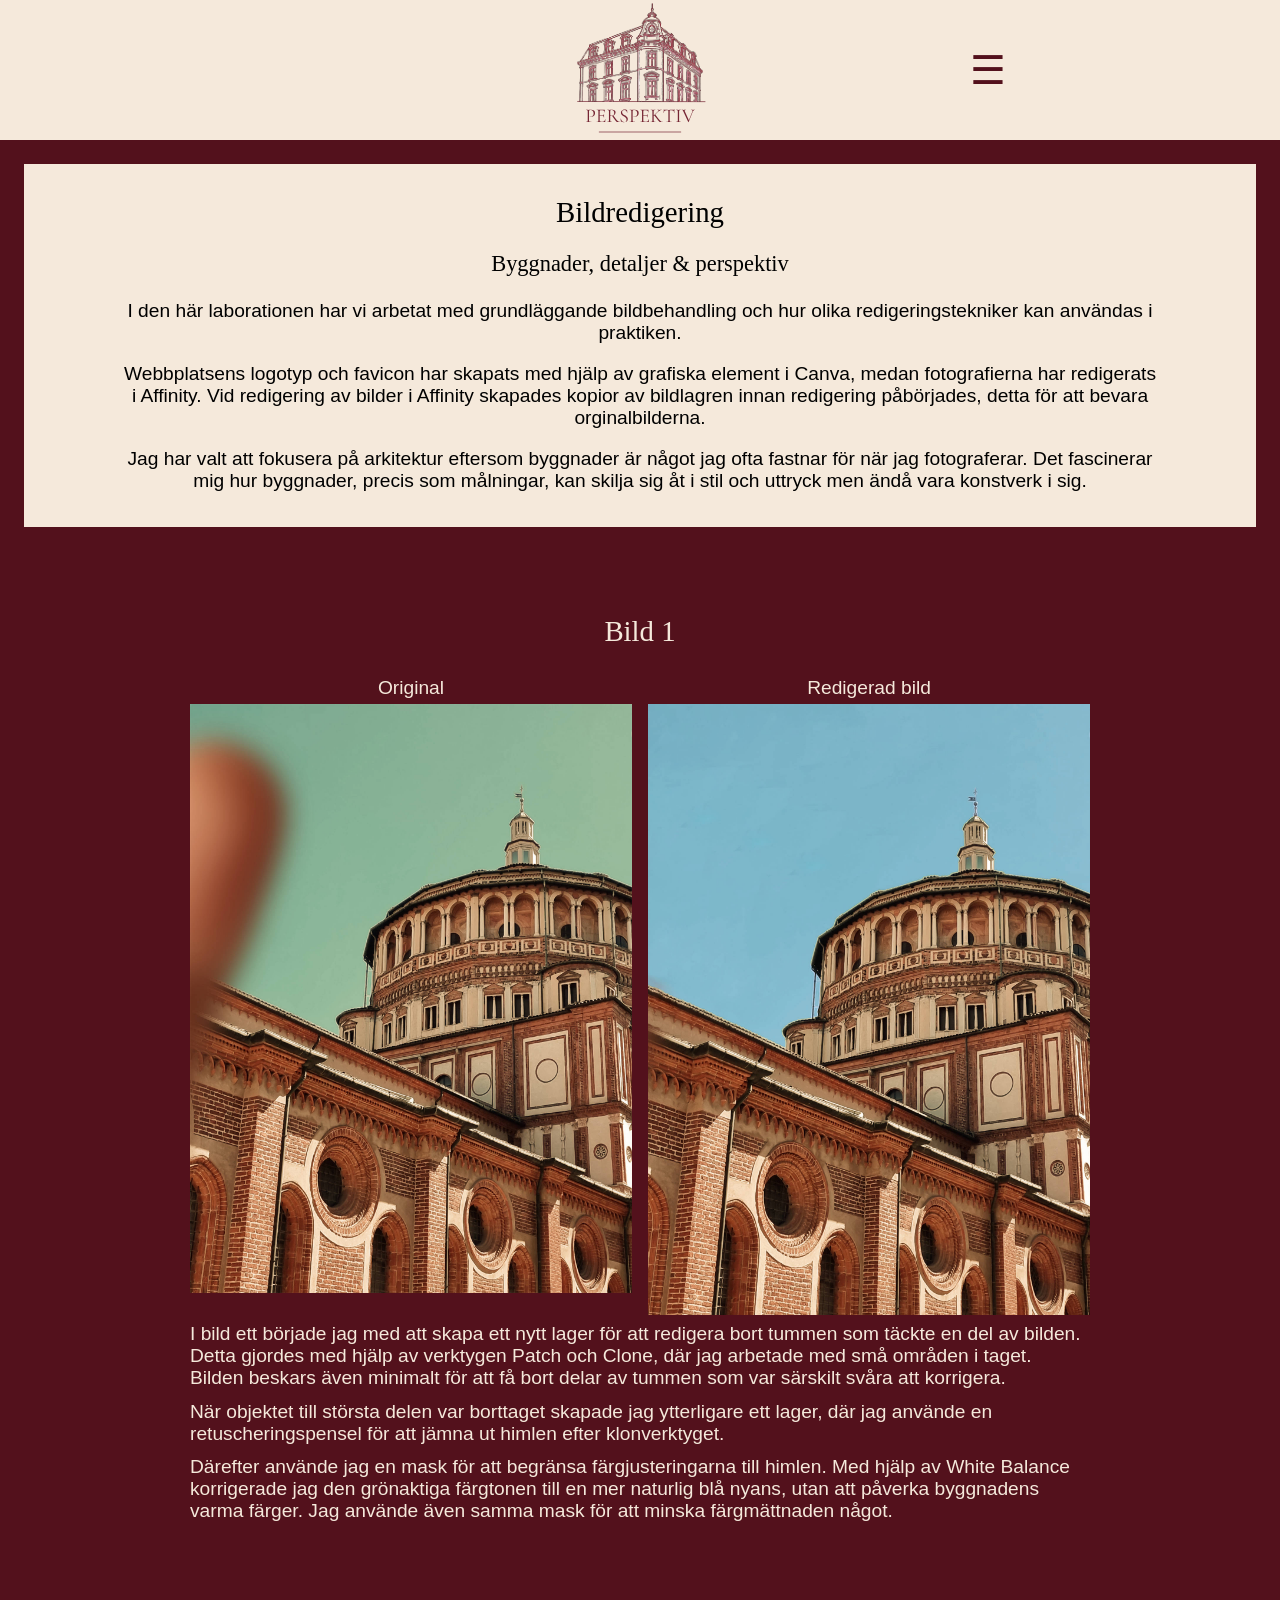
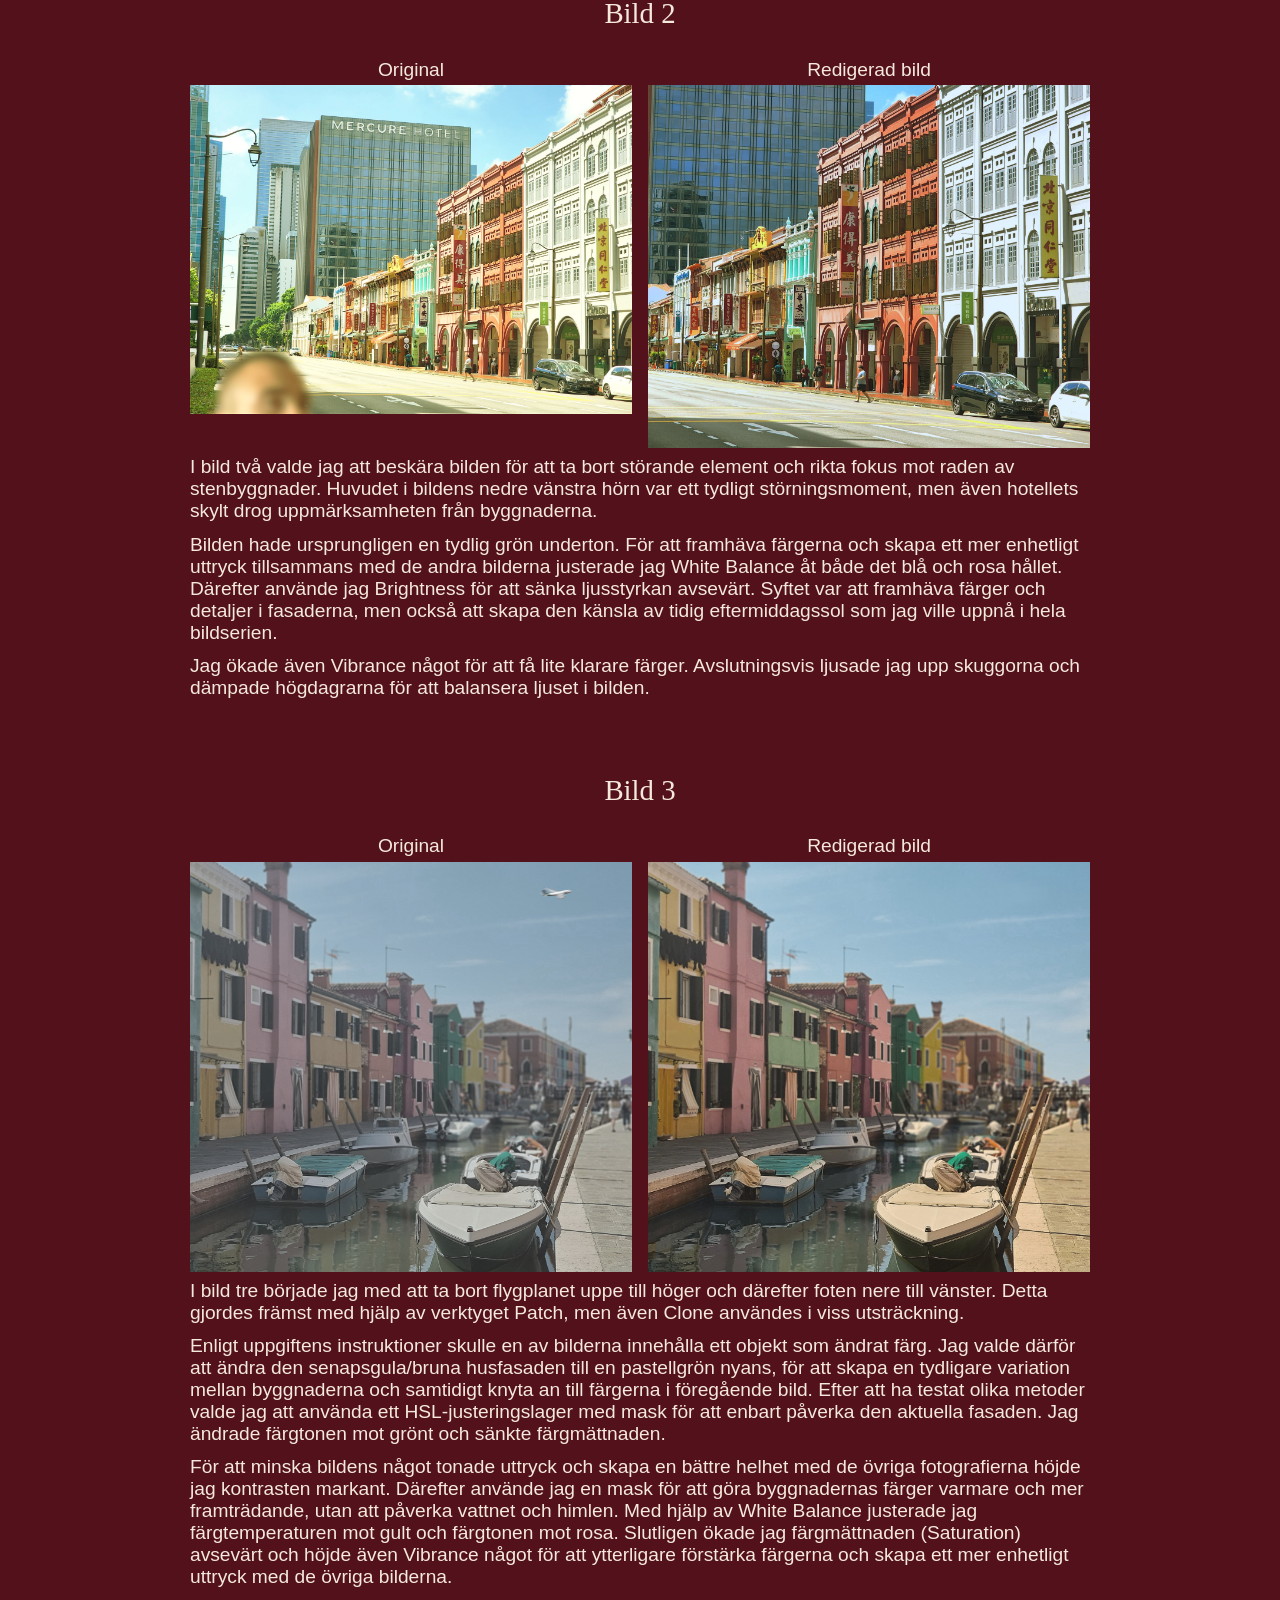
==== product.html @ b6aa11b4 "Initial commit - Perspektiv website" ====
<!DOCTYPE html>
<html lang="sv">

<head>
    <meta charset="UTF-8">
    <meta name="viewport" content="width=device-width, initial-scale=1.0">
    <link rel="Stylesheet" href="css/style.css">
    <script src="js/main.js" defer></script>

    <link rel="icon" type="image/x-icon" href="images/favicon.ico">
    <link rel="icon" type="image/png" href="images/favicon.png">

    <title>Perspektiv</title>
</head>

<body>
    <header>
        <!-- Logotyp men inbyggd länk till startsida-->
        <a href="index.html" class="logo">
            <img src="images/logo.svg" alt="Perspektivs logotyp">
        </a>

        <!-- Navigation/Meny -->
        <button class="menu-toggle">☰</button>
        <nav class="menu">
            <ul>
                <li><a href="index.html">Start</a></li>
                <li><a href="product.html">Bildredigering</a></li>
                <li><a href="about.html">Om mig</a></li>
            </ul>
        </nav>
    </header>
    <main>
        <section class="image-intro">
            <h1>Bildredigering</h1>
            <p class="accent-text">Byggnader, detaljer & perspektiv</p>
            <p>I den här laborationen har vi arbetat med grundläggande bildbehandling och hur olika redigeringstekniker
                kan användas i praktiken.</p>
            <p>
                Webbplatsens logotyp och favicon har skapats med hjälp av grafiska element i Canva, medan fotografierna
                har redigerats i Affinity.
                Vid redigering av bilder i Affinity skapades kopior av bildlagren innan redigering påbörjades, detta för
                att bevara orginalbilderna.
            </p>
            <p>
                Jag har valt att fokusera på arkitektur eftersom byggnader är något jag ofta fastnar för när jag
                fotograferar.
                Det fascinerar mig hur byggnader, precis som målningar, kan skilja sig åt i stil och uttryck men ändå
                vara konstverk i sig.
            </p>
        </section>
        <section class="editing-gallery">

            <article class="image-comparison">
                <h2>Bild 1</h2>
                <p class="image-label">Original</p>
                <p class="image-label">Redigerad bild</p>

                <img src="images/original001.jpg" alt="Originalfoto av kyrkobyggnad med en tumme som skymmer delar av bilden">
                <img src="images/bildserie001.jpeg" alt="Redigerat foto av kyrkobyggnad där tummen har tagits bort och himlens färger korrigerats">

                <p class="edit-info">
                    I bild ett började jag med att skapa ett nytt lager för att redigera bort tummen som täckte en del
                    av bilden.
                    Detta gjordes med hjälp av verktygen Patch och Clone, där jag arbetade med små områden i taget.
                    Bilden beskars även
                    minimalt för att få bort delar av tummen som var särskilt svåra att korrigera.
                </p>
                <p class="edit-info">När objektet till största delen var borttaget skapade jag ytterligare ett lager,
                    där jag använde en retuscheringspensel för att jämna ut himlen efter klonverktyget.</p>
                <p class="edit-info">
                    Därefter använde jag en mask för att begränsa färgjusteringarna till himlen. Med hjälp av White
                    Balance korrigerade jag den
                    grönaktiga färgtonen till en mer naturlig blå nyans, utan att påverka byggnadens varma färger. Jag
                    använde även samma mask för
                    att minska färgmättnaden något.
                </p>
            </article>

            <article class="image-comparison">
                <h2>Bild 2</h2>
                <p class="image-label">Original</p>
                <p class="image-label">Redigerad bild</p>

                <img src="images/original002.jpg" alt="Originalfoto av färgglada stadsfasader med störande objekt i förgrunden">
                <img src="images/bildserie002.jpeg" alt="Redigerat foto av stadsfasader med beskuren komposition och justerade färger">
                <p class="edit-info">
                    I bild två valde jag att beskära bilden för att ta bort störande element och rikta fokus mot raden
                    av stenbyggnader.
                    Huvudet i bildens nedre vänstra hörn var ett tydligt störningsmoment, men även hotellets skylt drog
                    uppmärksamheten från byggnaderna.
                </p>
                <p class="edit-info">
                    Bilden hade ursprungligen en tydlig grön underton. För att framhäva färgerna och skapa ett mer
                    enhetligt uttryck tillsammans med de andra bilderna
                    justerade jag White Balance åt både det blå och rosa hållet. Därefter använde jag Brightness för att
                    sänka ljusstyrkan avsevärt.
                    Syftet var att framhäva färger och detaljer i fasaderna, men också att skapa den känsla av tidig
                    eftermiddagssol som jag ville uppnå i hela bildserien.
                </p>
                <p class="edit-info">
                    Jag ökade även Vibrance något för att få lite klarare färger. Avslutningsvis ljusade jag upp
                    skuggorna och dämpade högdagrarna för att balansera ljuset i bilden.
                </p>
            </article>

            <article class="image-comparison">
                <h2>Bild 3</h2>
                <p class="image-label">Original</p>
                <p class="image-label">Redigerad bild</p>

                <img src="images/original003.jpg" alt="Originalfoto av kanal med båtar, pastellfärgade hus och ett flygplan på himlen">
                <img src="images/bildserie003.jpeg" alt="Redigerat foto av kanal med båtar och pastellfärgade hus där ett flygplan tagits bort och en husfasad ändrats till grön">
                <p class="edit-info">
                    I bild tre började jag med att ta bort flygplanet uppe till höger och därefter foten nere till
                    vänster.
                    Detta gjordes främst med hjälp av verktyget Patch, men även Clone användes i viss utsträckning.
                </p>
                <p class="edit-info">
                    Enligt uppgiftens instruktioner skulle en av bilderna innehålla ett objekt som ändrat färg. Jag
                    valde därför
                    att ändra den senapsgula/bruna husfasaden till en pastellgrön nyans, för att skapa en tydligare
                    variation mellan
                    byggnaderna och samtidigt knyta an till färgerna i föregående bild. Efter att ha testat olika
                    metoder valde jag att
                    använda ett HSL-justeringslager med mask för att enbart påverka den aktuella fasaden. Jag ändrade
                    färgtonen mot grönt och sänkte färgmättnaden.
                </p>
                <p class="edit-info">
                    För att minska bildens något tonade uttryck och skapa en bättre helhet med de övriga fotografierna
                    höjde jag kontrasten markant.
                    Därefter använde jag en mask för att göra byggnadernas färger varmare och mer framträdande, utan att
                    påverka vattnet och himlen.
                    Med hjälp av White Balance justerade jag färgtemperaturen mot gult och färgtonen mot rosa. Slutligen
                    ökade jag färgmättnaden (Saturation)
                    avsevärt och höjde även Vibrance något för att ytterligare förstärka färgerna och skapa ett mer
                    enhetligt uttryck med de övriga bilderna.
                </p>
            </article>
        </section>
    </main>

</body>

</html>
---- css/style.css ----
/* 
    --- 0. Grundläggande styling --- 
*/

:root {
    --primary-color: #f5e9db;
    --secondary-color: #53111c;
    --pink-color: #d2aeab;

}

body {
    background-color: var(--secondary-color);
    margin: 0;
    text-align: center;
    color: var(--primary-color);
    font-size: 16px;
    font-family: Arial, Helvetica, sans-serif;
}

a {
    color: inherit;
    text-decoration: none;
}

a:hover {
    text-decoration: underline;
}

h1,
h2 {
    font-family: Georgia, 'Times New Roman', Times, serif;
    font-weight: 400;
    padding-top: 1rem;
}

.accent-text {
    font-family: Georgia, 'Times New Roman', Times, serif;
    font-size: 1.4rem;
}



/* 
    --- 1. Header och navigation --- 
*/

header {
    display: grid;
    grid-template-columns: 1fr auto 1fr;
    grid-template-rows: minmax(0, 1fr);
    align-items: center;
    height: 100px;
    padding: 0 15px;
    box-sizing: border-box;
    position: relative;
    z-index: 10;

    background-color: var(--primary-color);
}

.logo {
    grid-column: 2;
    height: 100%;
    width: auto;
    max-width: 100%;
    justify-self: center;

}


.logo img {
    display: block;
    height: 100%;
    width: auto;
    max-width: 100%;
}


/* Haburgemeny */
.menu-toggle {
    grid-column: 3;
    justify-self: center;
    border: none;
    background-color: transparent;
    color: var(--secondary-color);
    cursor: pointer;
    font-size: 1.5rem;
}

.menu {
    position: absolute;
    top: 100%;
    width: 50%;
    justify-self: center;
    text-align: center;
    background-color: var(--secondary-color);
    color: var(--primary-color);
    max-height: 0;
    overflow: hidden;
}

/* Visar meny när klassen open läggs till */
.menu.open {
    max-height: 500px;
    transition: max-height 0.5s ease-out;
}

.menu ul {
    list-style: none;
    padding: 0;
    font-size: 1.2rem;
}

.menu li {
    padding-bottom: 1rem;
}

.menu a:hover {
    text-decoration: underline;
}


/*
    --- Startsidan ---
*/


/* Hero */

.hero {
    background-color: var(--secondary-color);
}


.hero img {
    display: block;
    width: 100%;
    max-height: 300px;
    object-fit: cover;
    object-position: center 10%;
    opacity: 0.8;
    mask-image: linear-gradient(to right,
            transparent 0%,
            black 10%,
            black 85%,
            transparent 100%);
}

.intro {
    padding: 0 2.5rem;
}

/* Bild grid på startsidan */
.image-gallery {
    display: grid;
    grid-template-columns: 1fr;
    gap: 1.5rem;
    padding: 3rem;
}

.image-gallery img {
    max-width: 550px;
    width: 100%;
    height: auto;
    aspect-ratio: 1 / 1;
    object-fit: cover;
    margin: 0 auto;
}

/*
 --- Bildregsigerings sidan ---
*/

.image-intro {
    padding: 1rem;
    background-color: var(--primary-color);
    color: black;
    margin: 1.5rem;
}

.image-intro h1 {
    margin: 0;
}

.editing-gallery {
    padding: 1.5rem;
}

.image-comparison {
    display: grid;
    grid-template-columns: repeat(2, minmax(0, 1fr));
    gap: 0.3rem 1rem;
    width: 90%;
    max-width: 900px;
    margin: 0 auto 2rem;
}

.image-comparison h2 {
    grid-column: 1 / -1;
}

.image-comparison img {
    display: block;
    width: 100%;
    height: auto;
}

.image-label {
    margin: 0;

}

.edit-info {
    grid-column: 1 / -1;
    margin: 0.2rem 0;
    text-align: left;

}

/*
 --- Om mig-sidan ---
*/

.about {
    margin: 2.5rem;
}

.about h1 {
    grid-column: 1;
    margin-top: 3rem;
    font-size: 1.6rem;
}

.about img {
    width: 50%;
    max-width: 180px;
    height: auto;
    padding: 0.2rem;
    border: double 2px #d5ad79;
    margin-top: 1rem;
}


@media (min-width: 768px) {
    body {
        font-size: 1.2rem;
    }

    .image-gallery {
        margin-top: 1rem;

    }

    header {
        height: 140px;
    }

    .menu-toggle {
        font-size: 2.5rem;
    }


    .hero img {
        max-height: 400px;
        object-position: top;

    }

    .about {
        display: flex;
        align-items: center;

        max-width: 1000px;
        width: 90%;
        margin: 2rem auto;
    }

    .about-text {
        padding: 0.8rem;
        text-align: left;
    }

    .about-text h1 {
        text-align: center;
    }

}

@media (min-width: 1204px) {

    .hero img {
        max-height: 440px;
    }

    .image-gallery {
        grid-template-columns: repeat(3, 1fr);
        margin: 1rem auto 0;
    }

    .image-intro {
        padding: 1rem 6rem;
    }
}

@media (min-width: 1600px) {
    header {
        height: 160px;
    }

    .hero img {
        max-height: 600px;
        object-position: top;
    }
}
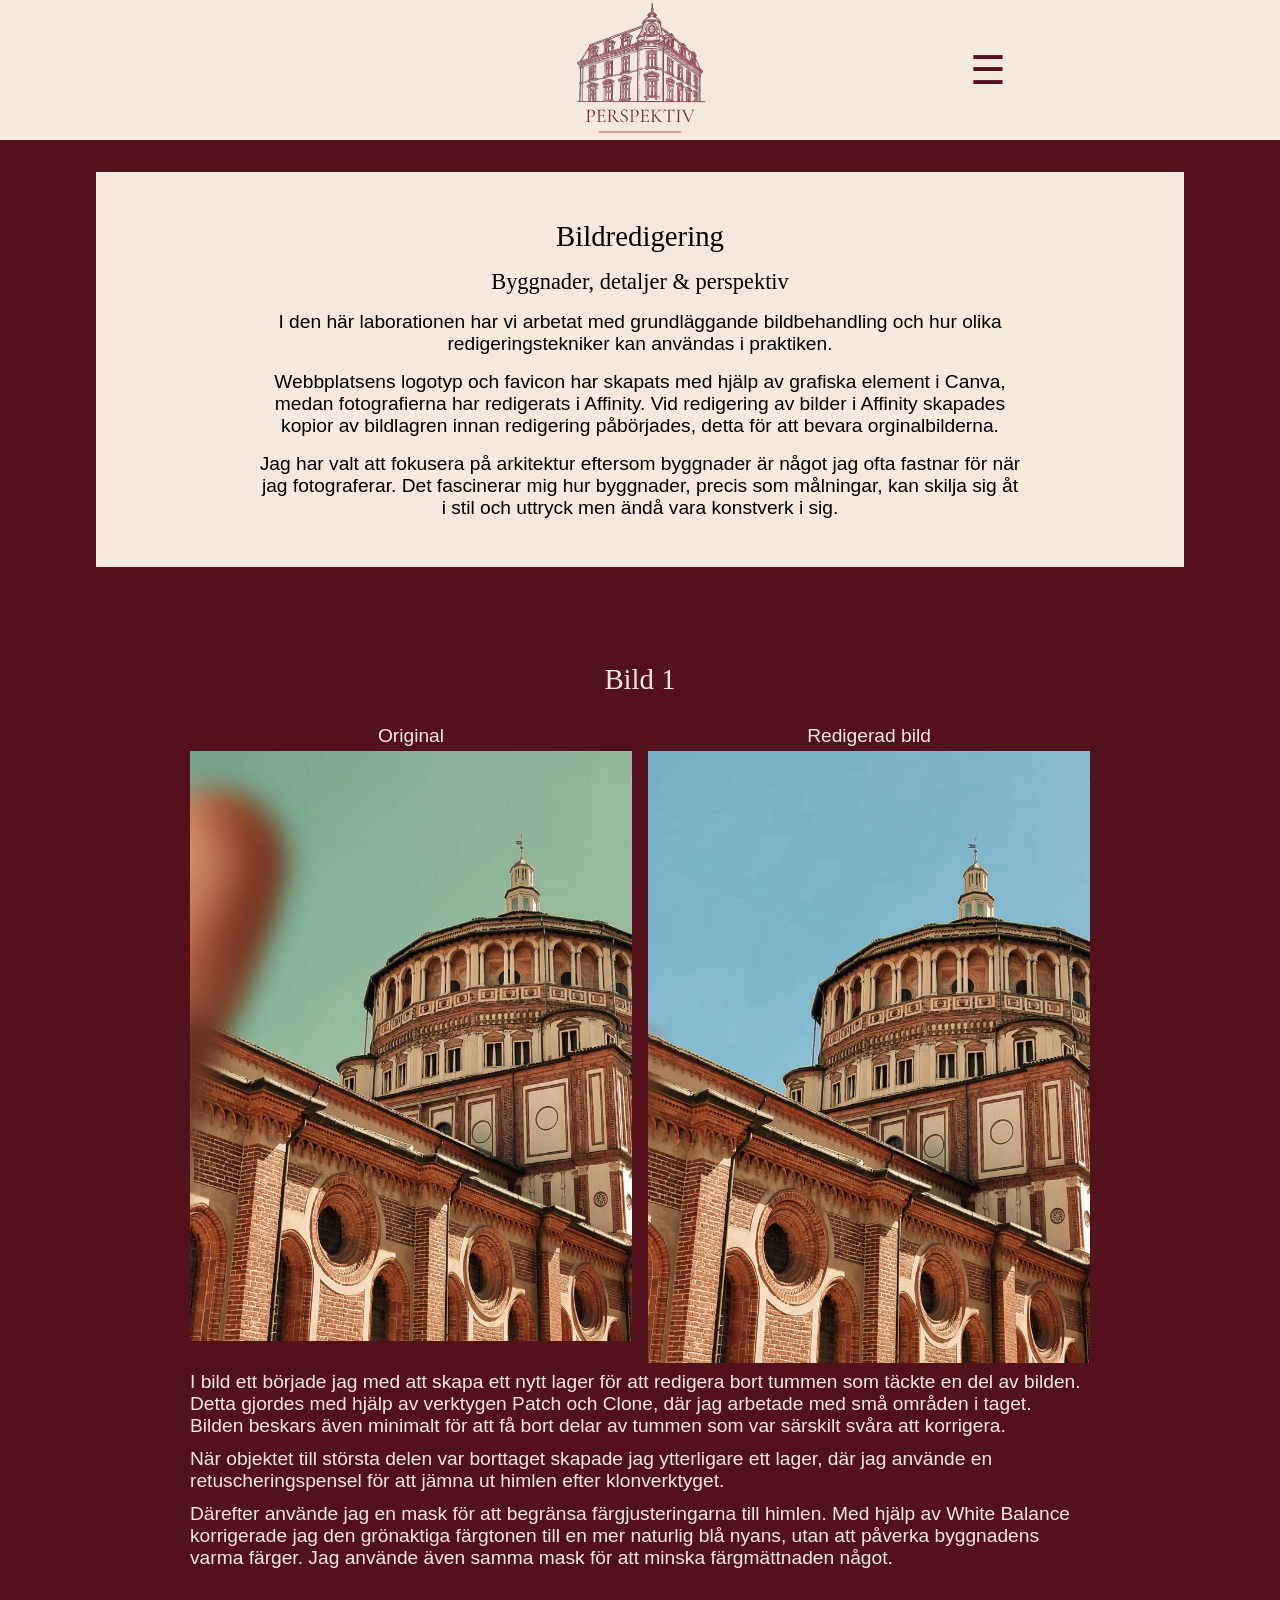
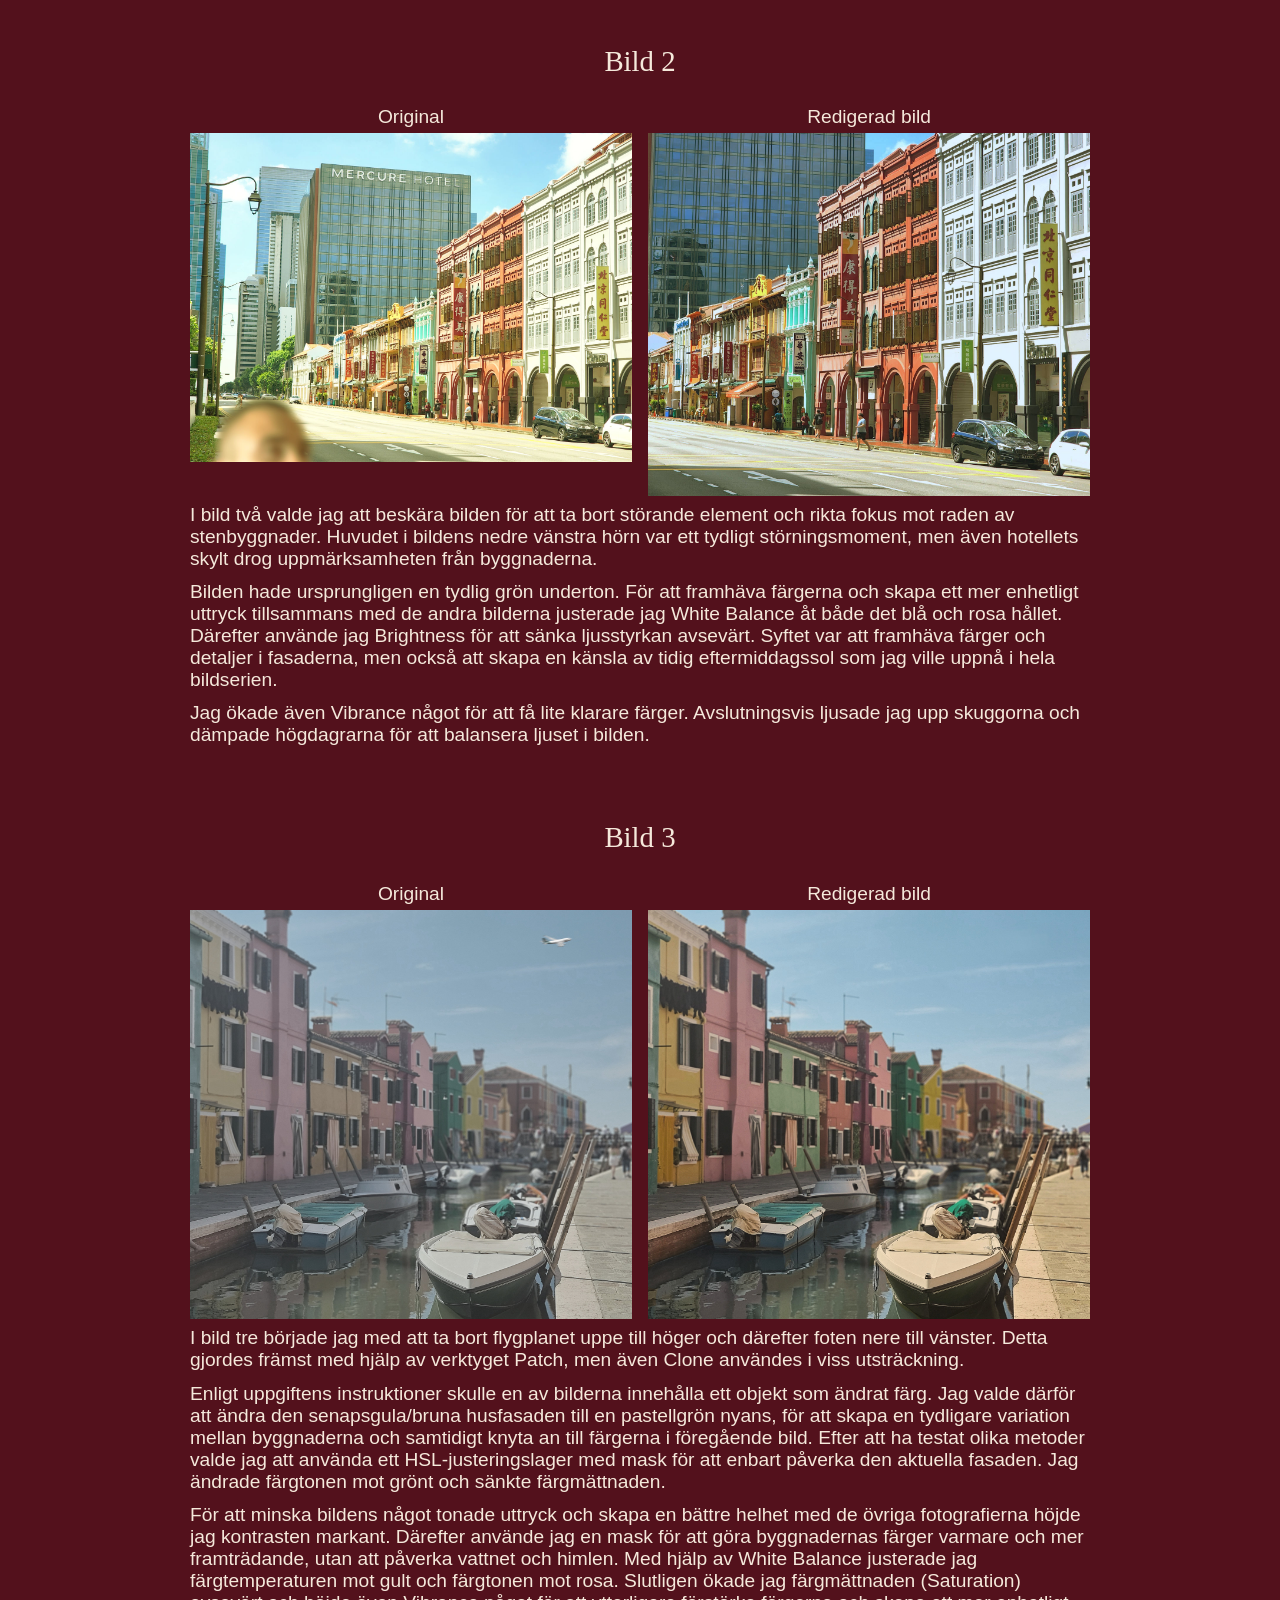
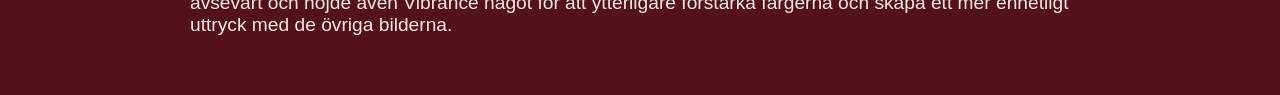
==== commit fc3ef39f: "Refine text content and layout" ====
--- a/product.html
+++ b/product.html
@@ -95,7 +95,7 @@
                     enhetligt uttryck tillsammans med de andra bilderna
                     justerade jag White Balance åt både det blå och rosa hållet. Därefter använde jag Brightness för att
                     sänka ljusstyrkan avsevärt.
-                    Syftet var att framhäva färger och detaljer i fasaderna, men också att skapa den känsla av tidig
+                    Syftet var att framhäva färger och detaljer i fasaderna, men också att skapa en känsla av tidig
                     eftermiddagssol som jag ville uppnå i hela bildserien.
                 </p>
                 <p class="edit-info">
--- a/css/style.css
+++ b/css/style.css
@@ -293,14 +293,29 @@
         max-height: 440px;
     }
 
+    .intro {
+        width: 60%;
+        margin: 1rem auto;
+    }
+
     .image-gallery {
         grid-template-columns: repeat(3, 1fr);
         margin: 1rem auto 0;
     }
 
     .image-intro {
-        padding: 1rem 6rem;
-    }
+        padding: 2rem 6rem;
+        ;
+        width: 70%;
+        margin: 2rem auto;
+    }
+
+    .image-intro p {
+        width: 85%;
+        margin: 1rem auto;
+    }
+
+
 }
 
 @media (min-width: 1600px) {
